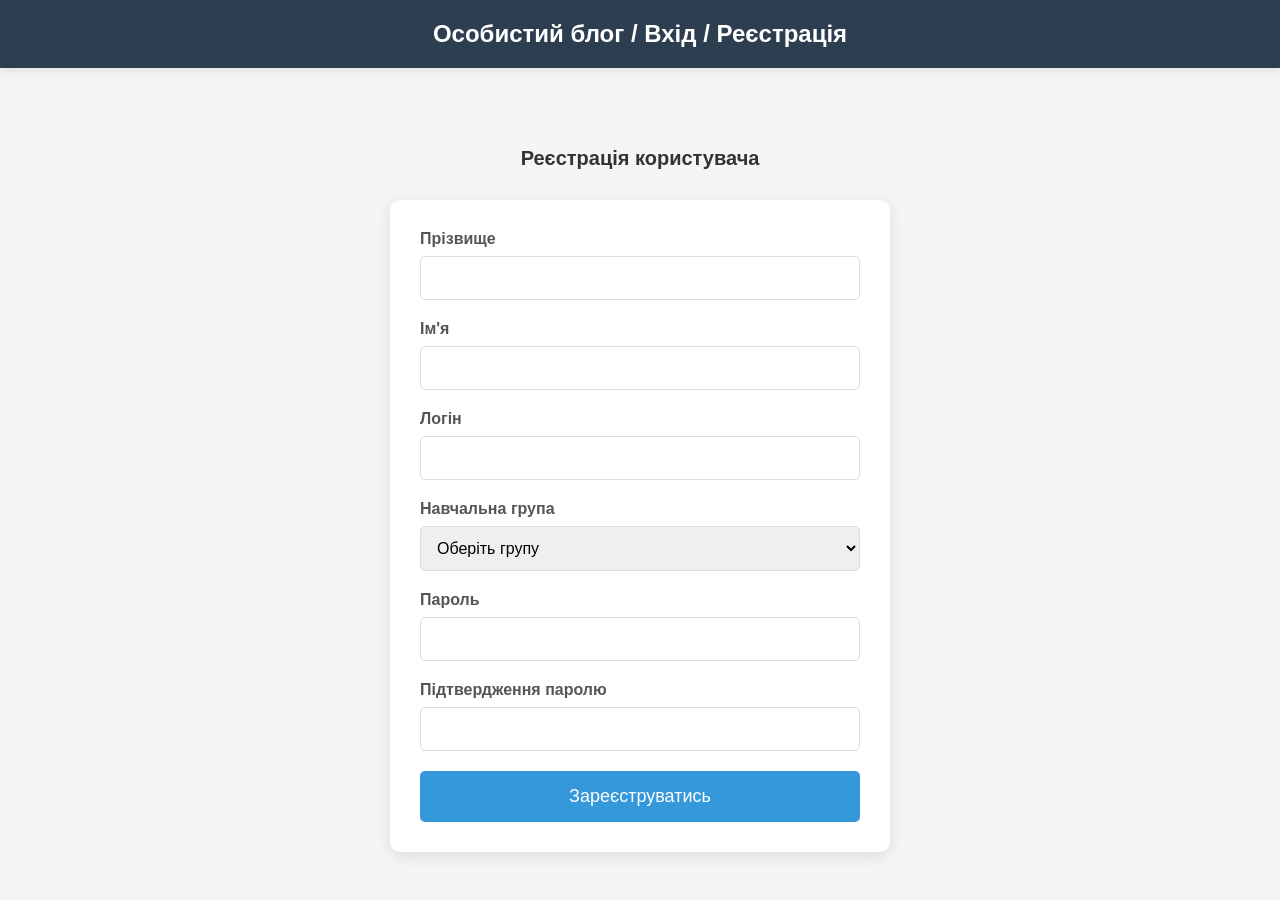
==== index.html @ 075ebd93 "m" ====
<!DOCTYPE html>
<html lang="uk">
<head>
    <meta charset="UTF-8">
    <meta name="viewport" content="width=device-width, initial-scale=1.0">
    <title>Реєстрація користувача</title>
    <style>
        * {
            margin: 0;
            padding: 0;
            box-sizing: border-box;
            font-family: Arial, sans-serif;
        }

        body {
            background-color: #f5f5f5;
            display: flex;
            flex-direction: column;
            align-items: center;
            min-height: 100vh;
        }

        .header {
            width: 100%;
            background-color: #2c3e50;
            color: white;
            padding: 20px;
            text-align: center;
            font-size: 24px;
            font-weight: bold;
            box-shadow: 0 2px 10px rgba(0,0,0,0.1);
        }

        .container {
            flex: 1;
            display: flex;
            flex-direction: column;
            align-items: center;
            justify-content: center;
            width: 100%;
            max-width: 800px;
            padding: 20px;
        }

        .subtitle {
            font-size: 20px;
            margin: 30px 0;
            text-align: center;
            color: #333;
        }

        .registration-form {
            background: white;
            padding: 30px;
            border-radius: 10px;
            box-shadow: 0 4px 15px rgba(0,0,0,0.1);
            width: 100%;
            max-width: 500px;
        }

        .form-group {
            margin-bottom: 20px;
        }

        label {
            display: block;
            margin-bottom: 8px;
            font-weight: bold;
            color: #555;
        }

        input, select {
            width: 100%;
            padding: 12px;
            border: 1px solid #ddd;
            border-radius: 5px;
            font-size: 16px;
            transition: border 0.3s;
        }

        input:focus, select:focus {
            border-color: #3498db;
            outline: none;
        }

        .group-281 {
            display: flex;
            align-items: center;
            gap: 10px;
        }

        .group-281 input {
            width: auto;
        }

        .group-281 label {
            margin-bottom: 0;
        }

        .submit-btn {
            background-color: #3498db;
            color: white;
            border: none;
            padding: 15px;
            font-size: 18px;
            border-radius: 5px;
            cursor: pointer;
            width: 100%;
            transition: background 0.3s;
        }

        .submit-btn:hover {
            background-color: #2980b9;
        }
        .header-link {
    color: white;
    text-decoration: none;
    transition: opacity 0.3s;
}

.header-link:hover {
    opacity: 0.8;
    text-decoration: underline;
}
    </style>
</head>
<body>
    <header class="header">

        Особистий блог / Вхід / <a href="Danko10.html" class="header-link">Реєстрація</a>
    </header>

    <main class="container">
        <h1 class="subtitle">Реєстрація користувача</h1>

        <form class="registration-form">
            <div class="form-group">
                <label for="surname">Прізвище</label>
                               <input type="text" id="surname" name="surname" required>
                           </div>
                           <div class="form-group">
                            <label for="name">Ім'я</label>
                            <input type="text" id="name" name="name" required>
                        </div>

                        <div class="form-group">
                            <label for="login">Логін</label>
                            <input type="text" id="login" name="login" required>
                        </div>
                        <div class="form-group">
                            <label for="group">Навчальна група</label>
                            <select id="group" name="group" required>
                                <option value="" disabled selected>Оберіть групу</option>
                                <option value="1">Група 1</option>
                                <option value="2">Група 2</option>
                                <option value="3">Група 3</option>
                                <option value="4">Група 4</option>
                                <option value="5">Група 5</option>
                            </select>
                        </div>
                        <div class="form-group">
                            <label for="password">Пароль</label>
                            <input type="password" id="password" name="password" required>
                        </div>
                        <div class="form-group">
                            <label for="confirm">Підтвердження паролю</label>
                            <input type="password" id="confirm" name="confirm" required>
                        </div>
                        <button type="submit" class="submit-btn">Зареєструватись</button>                        
               
        </form>
    </main>
</body>
</html>
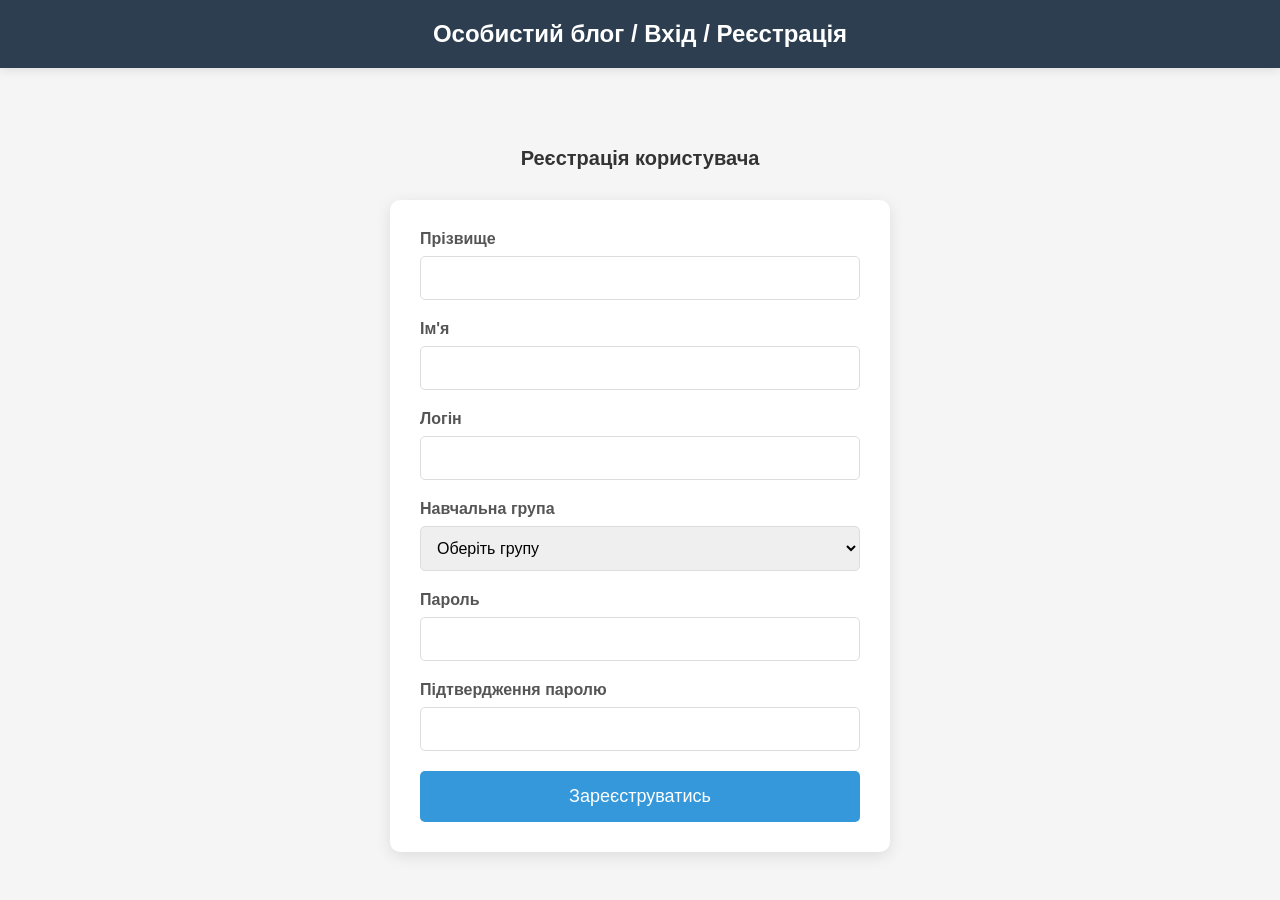
==== commit 69bac54d: "m" ====
--- a/index.html
+++ b/index.html
@@ -127,7 +127,9 @@
 <body>
     <header class="header">
 
-        Особистий блог / Вхід / <a href="Danko10.html" class="header-link">Реєстрація</a>
+        Особистий блог / 
+        <a href="git_commands.html" class="header-link">Вхід</a> / 
+            <a href="Danko10.html" class="header-link">Реєстрація</a>
     </header>
 
     <main class="container">
